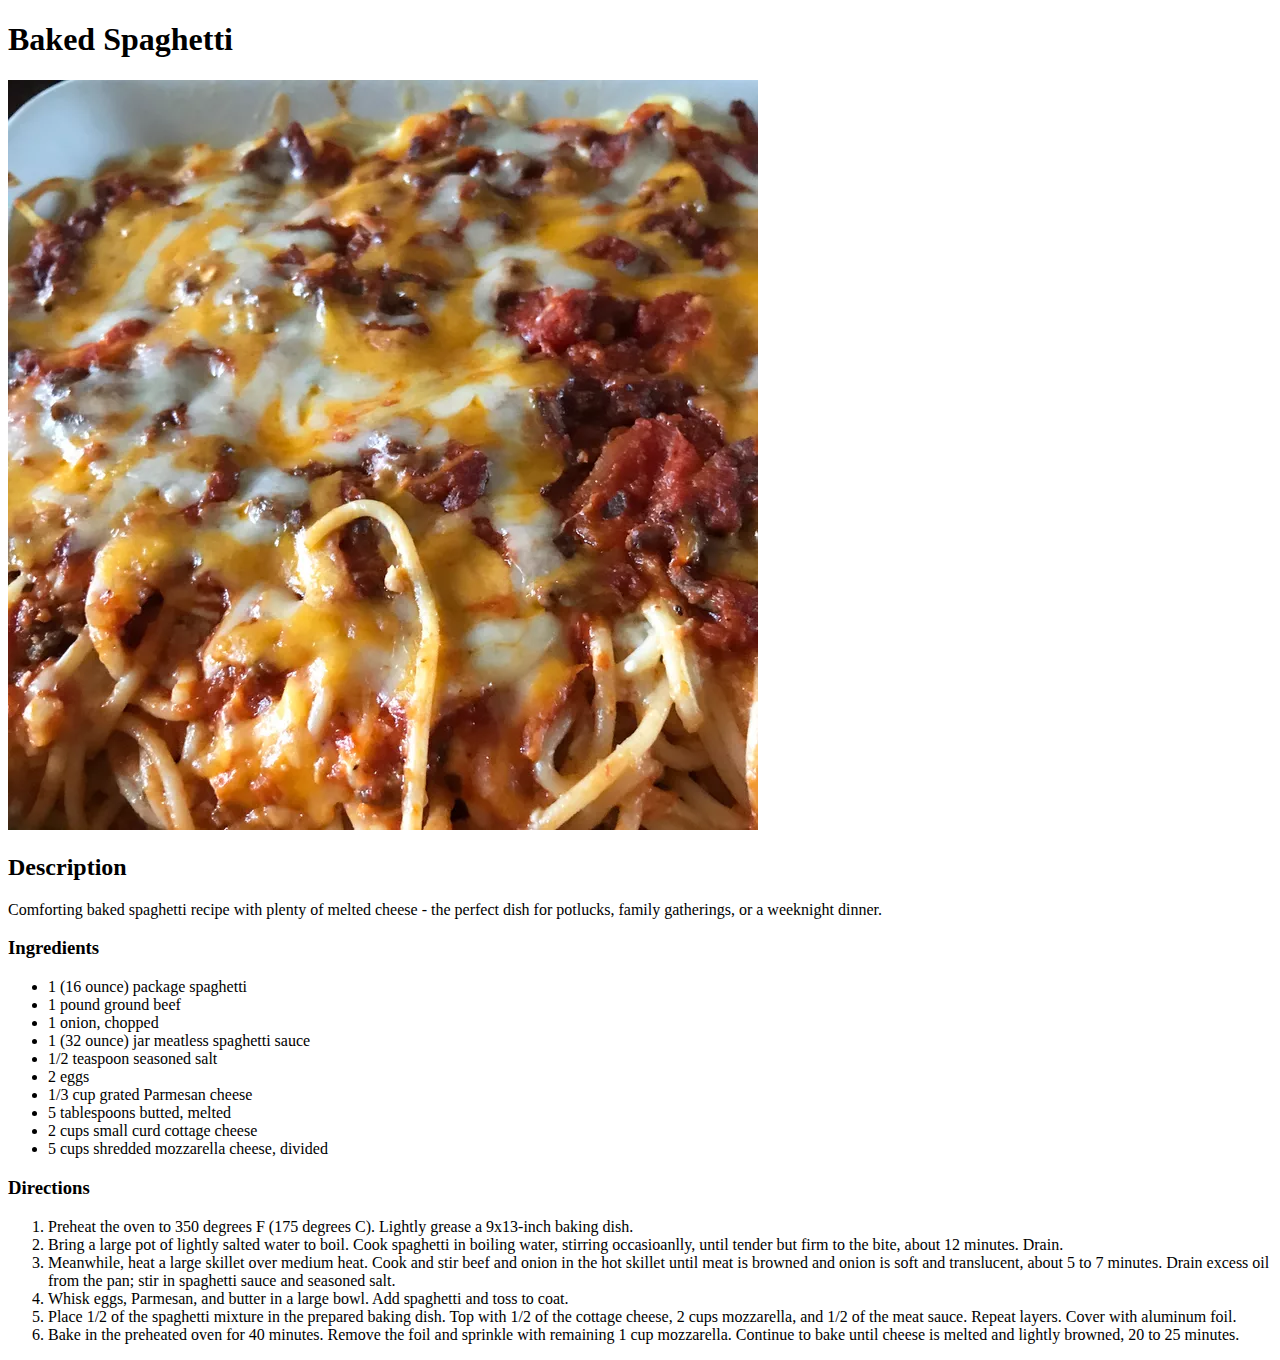
==== recipes/bakedSpaghetti.html @ 803454aa "Finish bakedSpaghetti.html" ====
<!DOCTYPE html>
<html lang="en">
<head>
    <meta charset="UTF-8">
    <meta name="viewport" content="width=device-width, initial-scale=1.0">
    <title>Document</title>
</head>
<body>
    <h1>Baked Spaghetti</h1>
    <img src="../images/bakedSpaghetti.png" alt="Baked Spaghetti">
    <h2>Description</h2>
    <p>
        Comforting baked spaghetti recipe with plenty of melted cheese - the perfect dish for potlucks, family gatherings, or a weeknight dinner.
    </p>

    <h3>Ingredients</h3>
    <ul>
        <li>1 (16 ounce) package spaghetti</li>
        <li>1 pound ground beef</li>
        <li>1 onion, chopped</li>
        <li>1 (32 ounce) jar meatless spaghetti sauce</li>
        <li>1/2 teaspoon seasoned salt</li>
        <li>2 eggs</li>
        <li>1/3 cup grated Parmesan cheese</li>
        <li>5 tablespoons butted, melted</li>
        <li>2 cups small curd cottage cheese</li>
        <li>5 cups shredded mozzarella cheese, divided</li>
    </ul>

    <h3>Directions</h3>
    <ol>
        <li>Preheat the oven to 350 degrees F (175 degrees C). Lightly grease a 9x13-inch baking dish.</li>
        <li>Bring a large pot of lightly salted water to boil. Cook spaghetti in boiling water, stirring occasioanlly, until tender but firm to the bite, about 12 minutes. Drain.</li>
        <li>Meanwhile, heat a large skillet over medium heat. Cook and stir beef and onion in the hot skillet until meat is browned and onion is soft and translucent, about 5 to 7 minutes. Drain excess oil from the pan; stir in spaghetti sauce and seasoned salt.</li>
        <li>Whisk eggs, Parmesan, and butter in a large bowl. Add spaghetti and toss to coat.</li>
        <li>Place 1/2 of the spaghetti mixture in the prepared baking dish. Top with 1/2 of the cottage cheese, 2 cups mozzarella, and 1/2 of the meat sauce. Repeat layers. Cover with aluminum foil.</li>
        <li>Bake in the preheated oven for 40 minutes. Remove the foil and sprinkle with remaining 1 cup mozzarella. Continue to bake until cheese is melted and lightly browned, 20 to 25 minutes.</li>

    </ol>
</body>
</html>
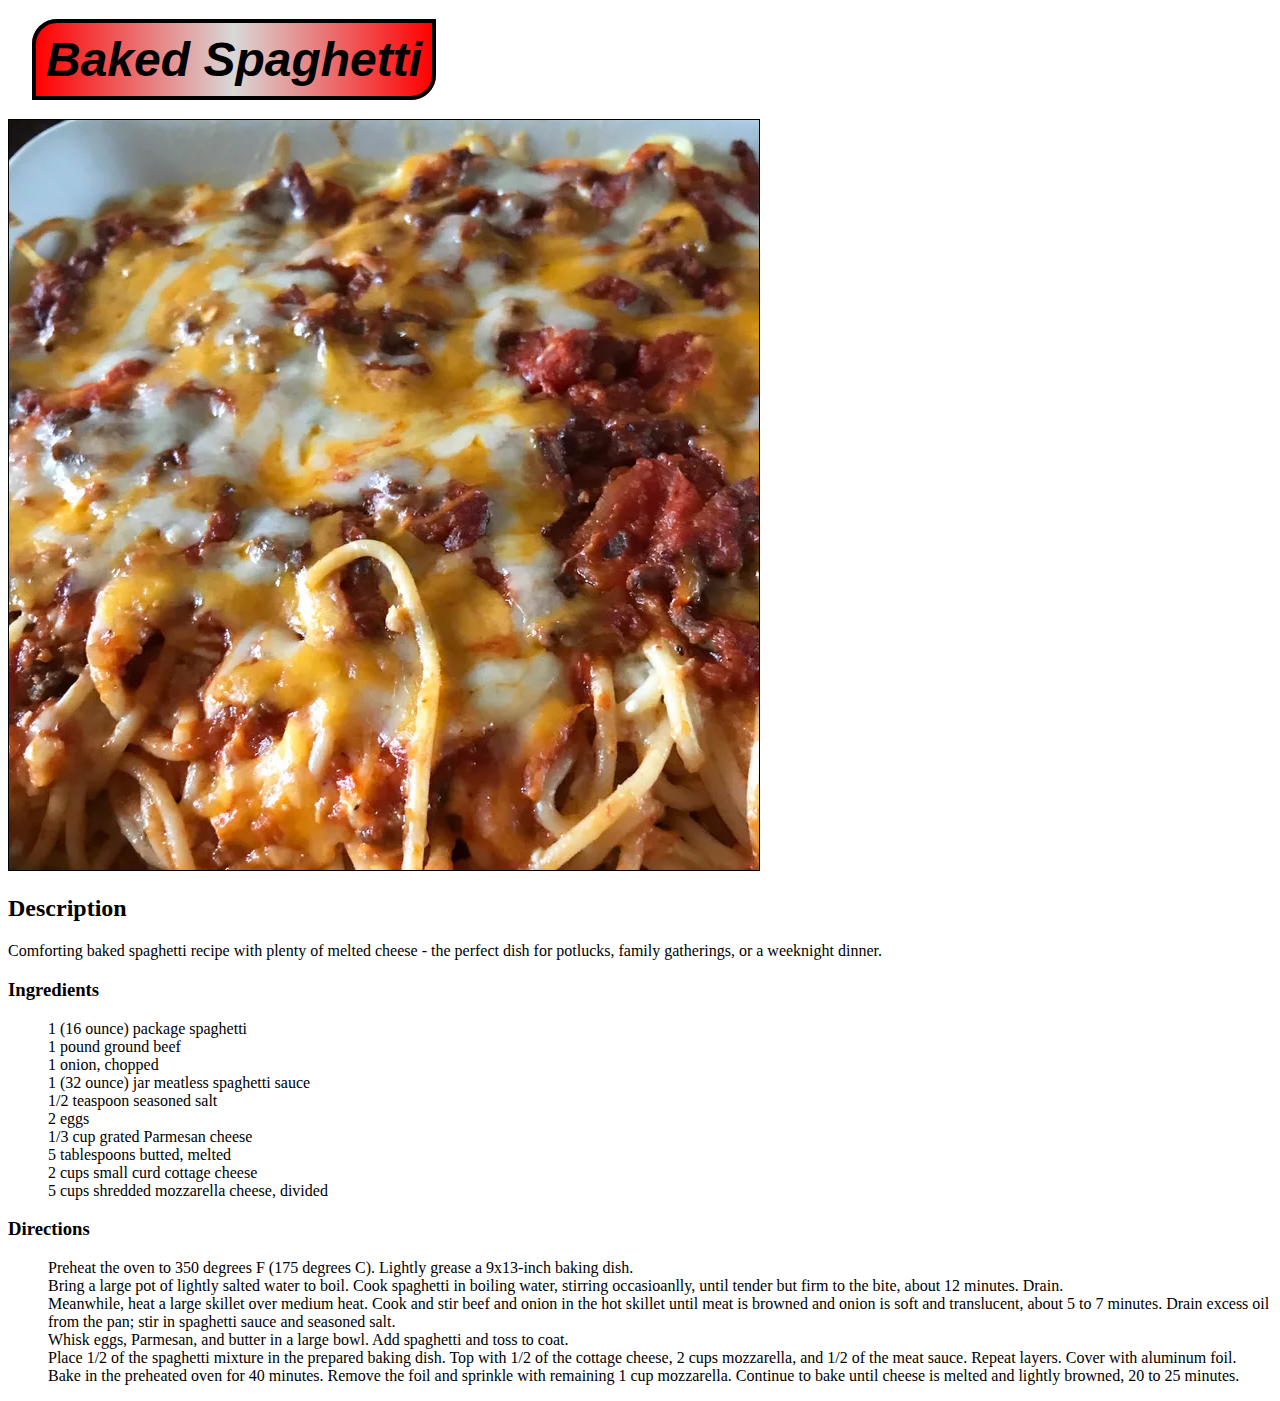
==== commit 163d65cb: "Add styles.css to every page" ====
--- a/recipes/bakedSpaghetti.html
+++ b/recipes/bakedSpaghetti.html
@@ -3,11 +3,12 @@
 <head>
     <meta charset="UTF-8">
     <meta name="viewport" content="width=device-width, initial-scale=1.0">
-    <title>Document</title>
+    <title>Baked Spaghetti</title>
+    <link rel="stylesheet" href="../styles.css"/>
 </head>
 <body>
-    <h1>Baked Spaghetti</h1>
-    <img src="../images/bakedSpaghetti.png" alt="Baked Spaghetti">
+    <h1 class="titleRecipe"><div class="titleContainer">Baked Spaghetti</h1></div>
+    <img class="image" src="../images/bakedSpaghetti.png" alt="Baked Spaghetti">
     <h2>Description</h2>
     <p>
         Comforting baked spaghetti recipe with plenty of melted cheese - the perfect dish for potlucks, family gatherings, or a weeknight dinner.
--- a/styles.css
+++ b/styles.css
@@ -0,0 +1,81 @@
+.title {
+    font-family: 'Franklin Gothic Medium', 'Arial Narrow', Arial, sans-serif;
+    font-weight: 800;
+    font-size: 48px;
+    text-align: center;
+    background-color: red;
+    color: darkred;
+    border-radius: 25px;
+}
+
+.title.child {
+    display: inline;
+    border-left: solid;
+    border-right: solid;
+    border-width: 10px;
+    border-color: darkred;
+    border-radius: 10%;
+    padding: 10px;
+}
+
+.recipes {
+    display: flex;
+    justify-content: center;
+    font-weight: 300;
+    font-size: 28px;
+    letter-spacing: 1px;
+    line-height: 80px;
+    padding-top: 30px;
+    border-top: solid;
+    border-width: 4px;
+    border-top-style: double;
+    text-justify: auto;
+}
+
+li {
+    list-style-type: none;
+}
+
+.recipe {
+    font-family: Cambria, Cochin, Georgia, Times, 'Times New Roman', serif;
+    text-decoration: none;
+    color: black;
+}
+
+.recipe:hover {
+    color: blue;
+    text-decoration: underline;
+    font-style: italic;
+    
+}
+
+
+.container {
+    padding-left: 20px;
+    
+}
+
+.titleRecipe {
+    font-family: 'Franklin Gothic Medium', 'Arial Narrow', Arial, sans-serif;
+    font-weight: 800;
+    font-size: 48px;
+    font-style: italic;
+    padding-left: 24px;
+}
+
+.titleContainer {
+    display: inline;
+    padding: 10px;
+    border-top-left-radius: 25px;
+    border-bottom-right-radius: 25px;
+    border: solid;
+    border-width: 4px;
+    border-color: black;
+    background: linear-gradient(90deg, rgb(255, 0, 0) 0%, rgb(216, 216, 216) 50%, rgb(255, 0, 0) 100%);
+}
+
+.image {
+    border: solid;
+    border-width: 1px;
+    border-color: black;
+}